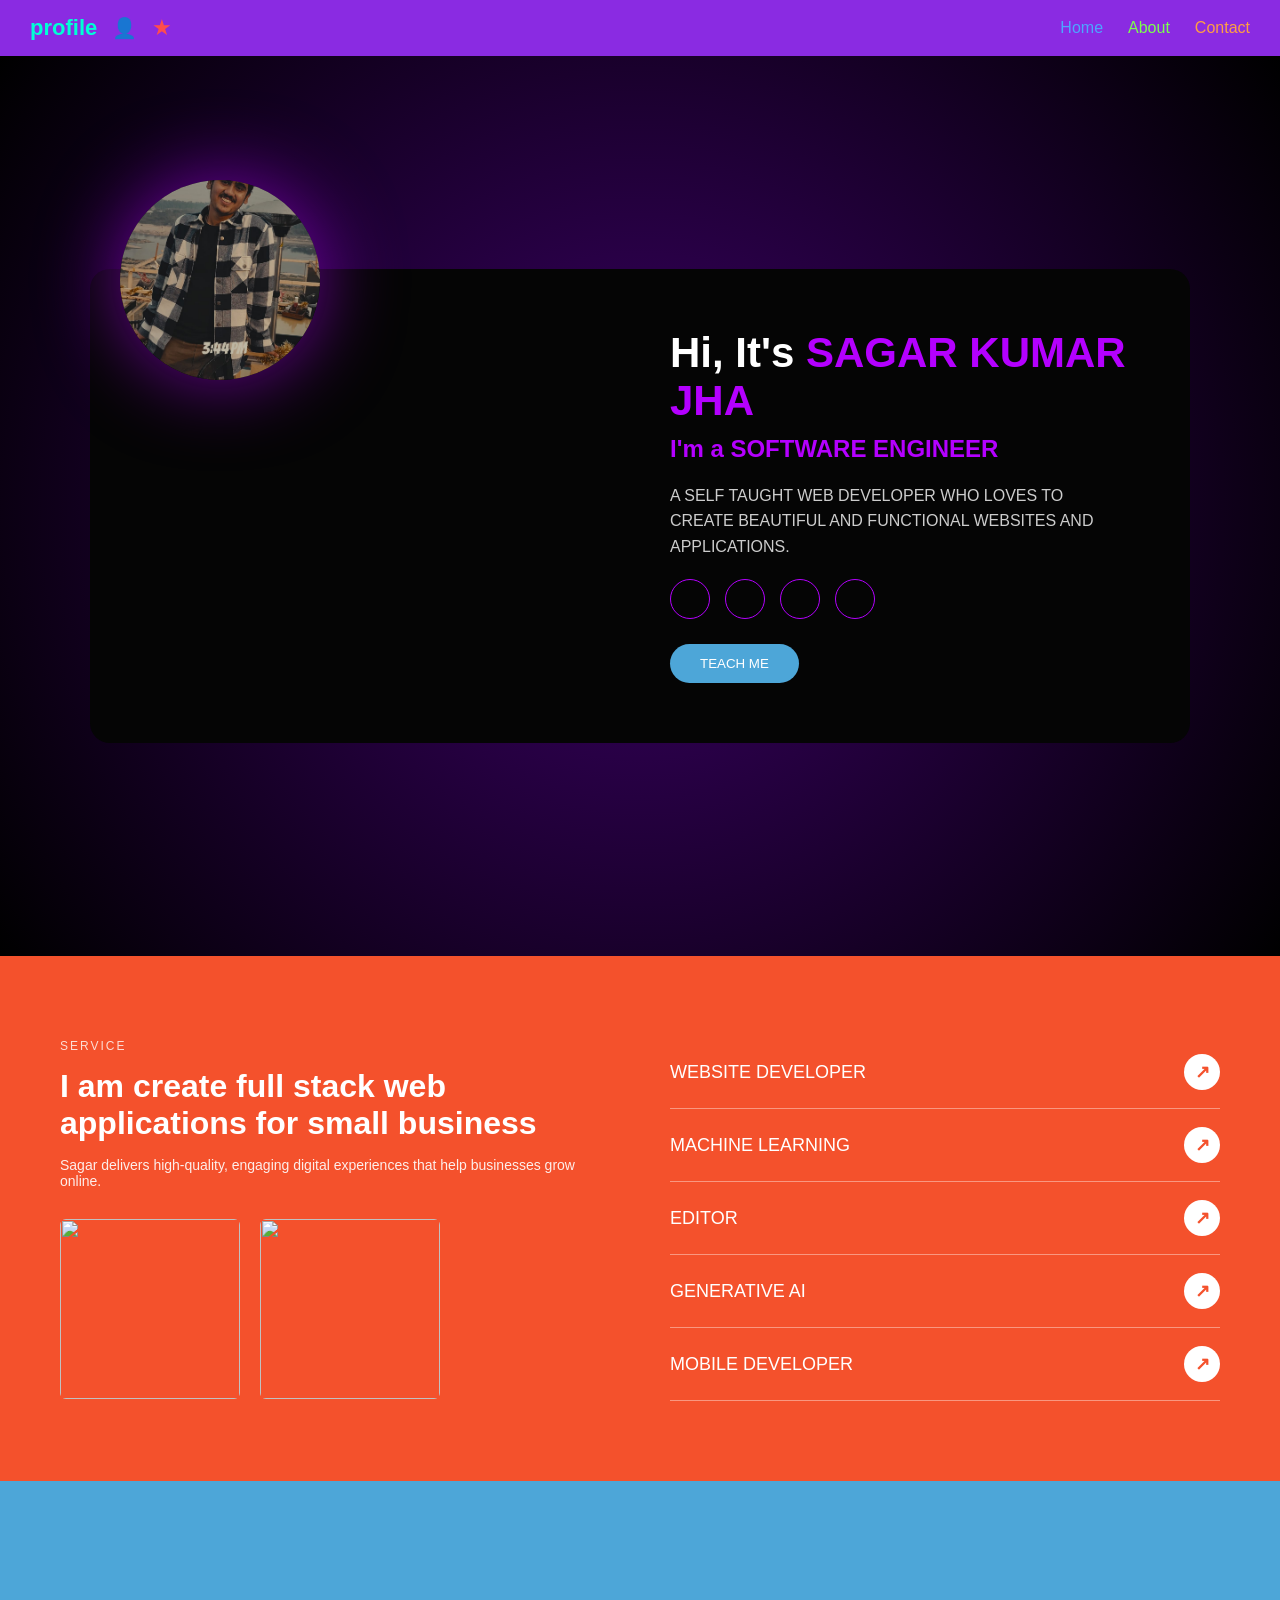
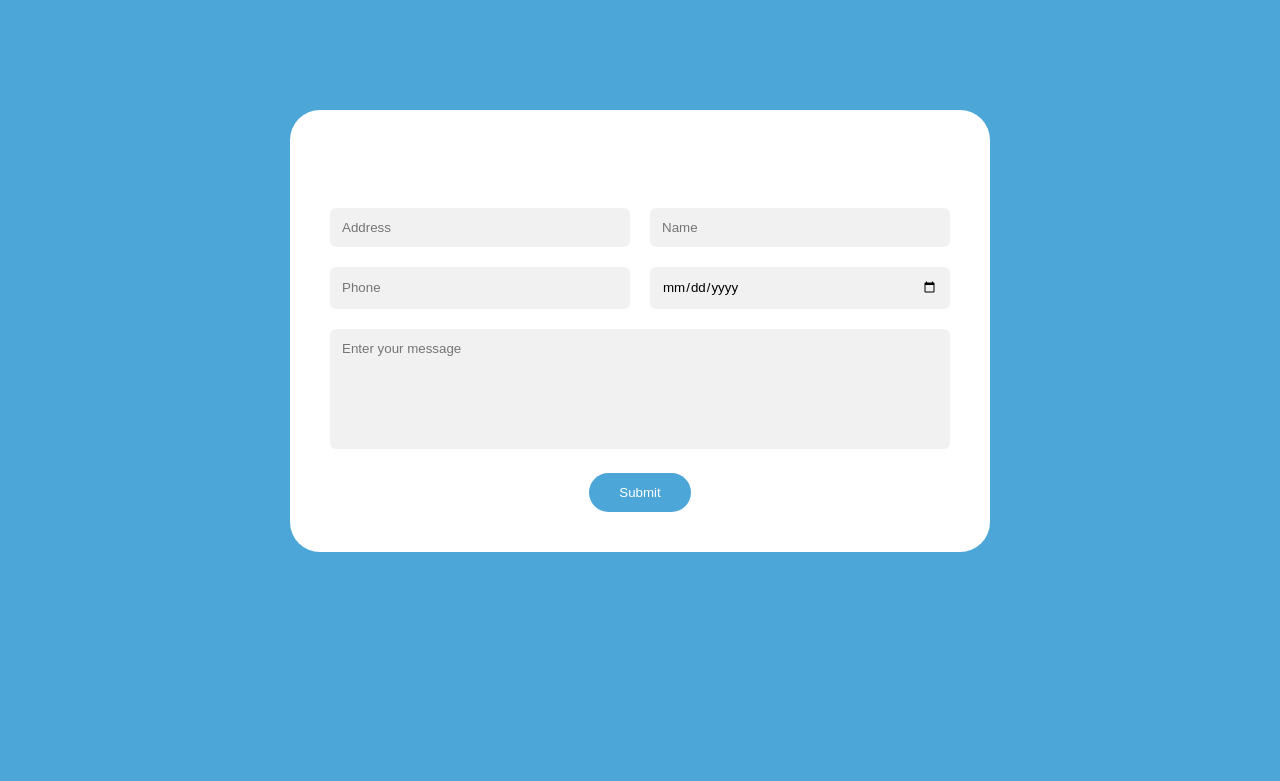
==== profile.html @ 56e8d979 "profile of me" ====
<!DOCTYPE html>
<html lang="en">
<head>
    <meta charset="UTF-8">
    <meta name="viewport" content="width=device-width, initial-scale=1.0">
    <link rel="stylesheet" href="profile.css">
    <title>Document</title>
</head>
<body>
    <header class="main-header">

  <!-- Left section -->
  <div class="header-left">
    <div class="logo">profile</div>
    <div class="profile">👤</div>
    <div class="symbol">★</div>
  </div>

  <!-- Right section -->
  <div class="header-right">
    <div class="nav-item home">Home</div>
    <div class="nav-item about">About</div>
    <div class="nav-item contact">Contact</div>

  </div>

</header>


 <section class="purple">
  <div class="container">

    <div class="left">
      <div class="circle"></div>
    </div>

    <div class="right">
      <h1>Hi, It's <span>SAGAR KUMAR JHA</span></h1>
      <h2>I'm a SOFTWARE ENGINEER</h2>
      <p>
        A SELF TAUGHT WEB DEVELOPER WHO LOVES TO CREATE BEAUTIFUL AND FUNCTIONAL WEBSITES AND APPLICATIONS.
      </p>

      <div class="icons">
        <span></span>
        <span></span>
        <span></span>
        <span></span>
      </div>

      <button>TEACH ME</button>
    </div>

  </div>
</section>

  </section>

  <section class="orange">
  <div class="orange-container">

    <!-- LEFT SIDE -->
    <div class="left-content">
      <p class="tag">SERVICE</p>
      <h2>I am create full stack web applications for small business</h2>
      <p class="desc">
        Sagar delivers high-quality, engaging digital experiences that help businesses grow online.
      </p>

      <div class="image-box">
        <img src="https://images.unsplash.com/photo-1581090700227-1e37b190418e">
        <img src="https://images.unsplash.com/photo-1524758631624-e2822e304c36">
      </div>
    </div>

    <!-- RIGHT SIDE -->
    <div class="right-content">

      <div class="service-item">
        <span>WEBSITE DEVELOPER</span>
        <span class="arrow">↗</span>
      </div>

      <div class="service-item">
        <span>MACHINE LEARNING</span>
        <span class="arrow">↗</span>
      </div>

      <div class="service-item">
        <span>EDITOR</span>
        <span class="arrow">↗</span>
      </div>

      <div class="service-item">
        <span>GENERATIVE AI</span>
        <span class="arrow">↗</span>
      </div>

      <div class="service-item">
        <span>MOBILE DEVELOPER</span>
        <span class="arrow">↗</span>
      </div>

    </div>

  </div>
</section>

  <section class="blue">
  <div class="contact-card">

    <h1>Contact Us</h1>

    <div class="row">
      <input type="text" placeholder="Address">
      <input type="text" placeholder="Name">
    </div>

    <div class="row">
      <input type="tel" placeholder="Phone">
      <input type="date">
    </div>

    <textarea placeholder="Enter your message"></textarea>

    <button>Submit</button>

  </div>
</section>




</body>
</html>
---- profile.css ----
body {
  margin: 0;
  font-family: Arial, sans-serif;
}

/* ORANGE SECTION */
.orange {
  background-color: #f4512c;
  padding: 80px 60px;
  color: white;
}

/* MAIN CONTAINER */
.orange-container {
  display: flex;
  gap: 60px;
  align-items: center;
}

/* LEFT SIDE */
.left-content {
  flex: 1;
}

.tag {
  letter-spacing: 2px;
  font-size: 12px;
  opacity: 0.8;
}

.left-content h2 {
  font-size: 32px;
  margin: 15px 0;
}

.desc {
  font-size: 14px;
  opacity: 0.9;
  margin-bottom: 30px;
}

/* IMAGES */
.image-box {
  display: flex;
  gap: 20px;
}

.image-box img {
  width: 180px;
  height: 180px;
  object-fit: cover;
  border-radius: 6px;
}

/* RIGHT SIDE */
.right-content {
  flex: 1;
  display: flex;
  flex-direction: column;
}

/* SERVICE LIST */
.service-item {
  display: flex;
  justify-content: space-between;
  align-items: center;
  padding: 18px 0;
  border-bottom: 1px solid rgba(255,255,255,0.4);
  font-size: 18px;
}

.arrow {
  width: 36px;
  height: 36px;
  background: white;
  color: #f4512c;
  border-radius: 50%;
  display: flex;
  justify-content: center;
  align-items: center;
  font-weight: bold;
  cursor: pointer;
}


body {
  margin: 0;
  padding: 0;
}

.section {
  min-height: 100vh;
  display: flex;
  align-items: center;
  justify-content: flex-start;
  padding: 40px;
}

* {
  margin: 0;
  padding: 0;
  box-sizing: border-box;
  font-family: Arial, sans-serif;
}

.purple {
  min-height: 100vh;
  background: radial-gradient(circle, #3b0066, #000);
  display: flex;
  align-items: center;
  justify-content: center;
}

.container {
  width: 90%;
  max-width: 1100px;
  background: #050505;
  border-radius: 20px;
  padding: 60px;
  display: flex;
  gap: 60px;
}

.left {
  flex: 1;
  display: flex;
  align-items: center;
  justify-content: center;
}

.circle {
  width: 200px;
  height: 200px;
  border-radius: 50%;
  background-image: url("image.jpg");
  background-size: cover;
  background-position: center;
  box-shadow: 0 0 80px rgba(180, 0, 255, 0.6);
}

.right {
  flex: 1;
  color: white;
}

.right h1 {
  font-size: 42px;
}

.right h1 span {
  color: #b400ff;
}

.right h2 {
  margin-top: 10px;
  color: #b400ff;
}

.right p {
  margin: 20px 0;
  line-height: 1.6;
  color: #ccc;
}

.icons {
  display: flex;
  gap: 15px;
  margin-bottom: 25px;
}

.icons span {
  width: 40px;
  height: 40px;
  border: 1px solid #b400ff;
  border-radius: 50%;
}

button {
  padding: 12px 30px;
  background: transparent;
  border: 1px solid #b400ff;
  color: white;
  border-radius: 25px;
  cursor: pointer;
}

h1 {
    margin: 0;
    color: white;
}
h2 {
    margin-top: 0;
}  

.circle {
  position: absolute;
  width: 200px;
  height: 200px;
  border-radius: 50%;
  background-image: url("image.jpg");
  background-size: cover;
  left: 120px;
  top: 180px;
}
body {
  margin: 0;
  font-family: Arial, sans-serif;
}

/* Blue section */
.blue {
  background-color: #4da6d8;
  min-height: 100vh;              /* NOT 50vh */
  display: flex;
  justify-content: center;
  align-items: center;
  padding: 40px 0;
}

/* White card */
.contact-card {
  background-color: white;
  width: 70%;
  max-width: 700px;
  padding: 40px;
  border-radius: 30px;
  text-align: center;
}

/* Title */
.contact-card h1 {
  margin-bottom: 30px;
}

/* Input rows */
.row {
  display: flex;
  gap: 20px;
  margin-bottom: 20px;
}

.row input {
  flex: 1;
  padding: 12px;
  border: none;
  background: #f1f1f1;
  border-radius: 6px;
}

/* Message box */
textarea {
  width: 100%;
  height: 120px;
  padding: 12px;
  border: none;
  background: #f1f1f1;
  border-radius: 6px;
  margin-bottom: 20px;
  resize: none;
}

/* Button */
button {
  padding: 12px 30px;
  border: none;
  border-radius: 20px;
  background-color: #4da6d8;
  color: white;
  cursor: pointer;
}


/* Reset */
body {
  margin: 0;
  font-family: Arial, sans-serif;
}

/* Header container */
.main-header {
  display: flex;
  justify-content: space-between; /* left & right */
  align-items: center;
  padding: 15px 30px;
  background-color: blueviolet;
}

/* Left side header */
.header-left {
  display: flex;
  align-items: center;
  gap: 15px;
}

/* Logo */
.logo {
  color: #00ffd5;
  font-size: 22px;
  font-weight: bold;
}

/* Profile icon */
.profile {
  color: #ffcc00;
  font-size: 20px;
  cursor: pointer;
}

/* Symbol */
.symbol {
  color: #ff4d4d;
  font-size: 22px;
}

/* Right side nav */
.header-right {
  display: flex;
  gap: 25px;
}

/* Common nav item */
.nav-item {
  color: white;
  cursor: pointer;
  font-size: 16px;
  position: relative;
}

/* Individual colors */
.home {
  color: #4da6ff;
}

.about {
  color: #7cff4d;
}

.contact {
  color: #ff9f43;
}

/* Hover effect */
.nav-item:hover {
  text-decoration: underline;
}
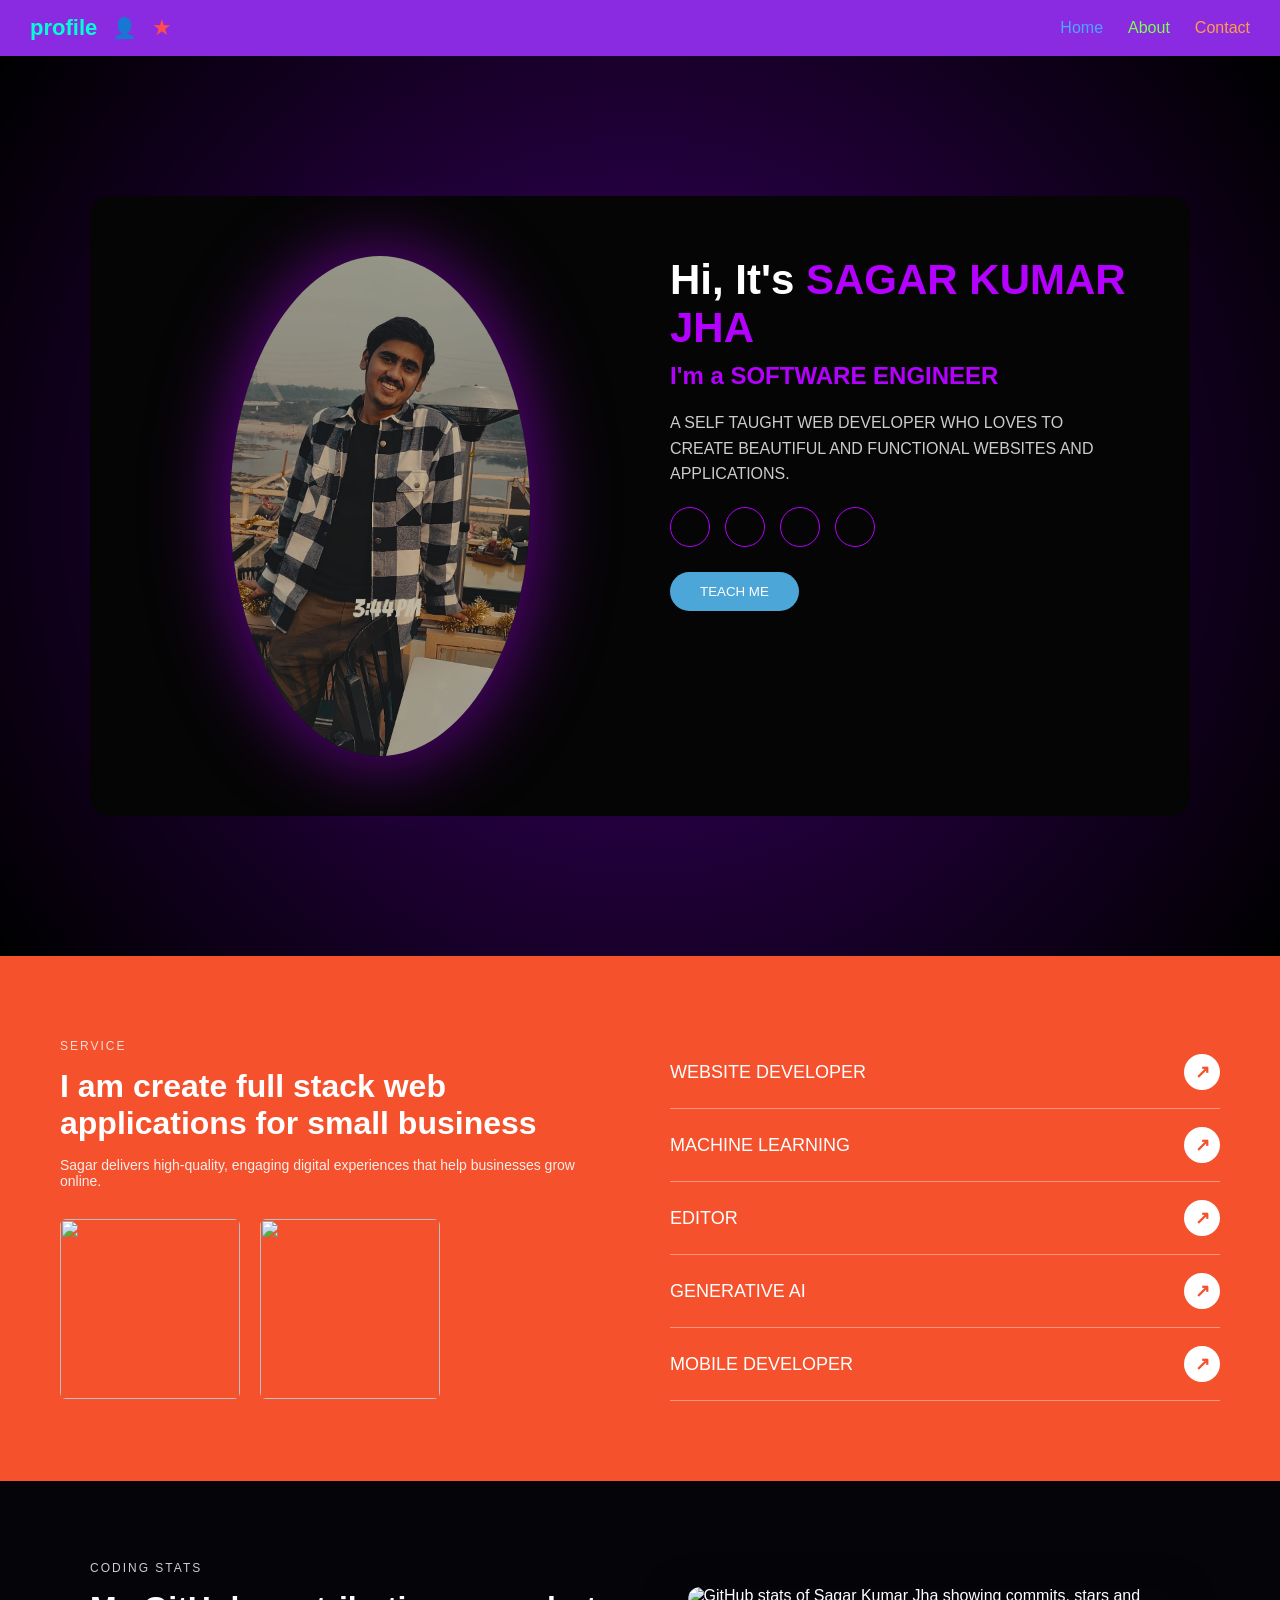
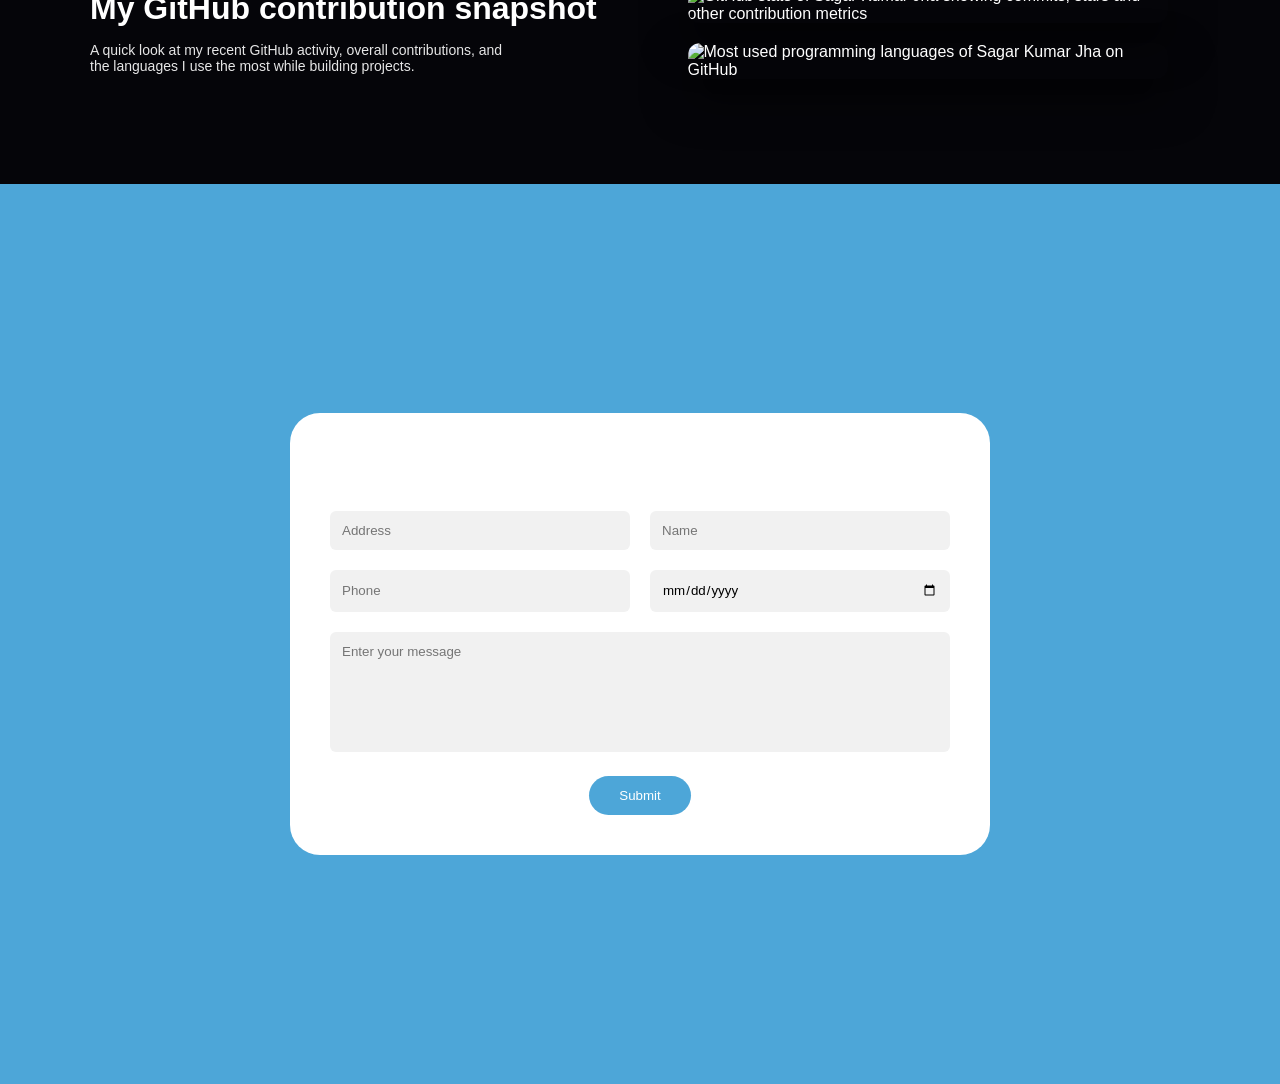
==== commit 38ff2154: "add GitHub account stats section Made-with: Cursor" ====
--- a/profile.html
+++ b/profile.html
@@ -106,6 +106,31 @@
   </div>
 </section>
 
+  <section class="stats">
+    <div class="stats-container">
+      <div class="stats-text">
+        <p class="tag">CODING STATS</p>
+        <h2>My GitHub contribution snapshot</h2>
+        <p class="desc">
+          A quick look at my recent GitHub activity, overall contributions, and the languages I use the most while building projects.
+        </p>
+      </div>
+
+      <div class="stats-cards">
+        <img
+          class="stats-card"
+          src="https://github-readme-stats.vercel.app/api?username=sagar-coder29&show_icons=true&theme=radical"
+          alt="GitHub stats of Sagar Kumar Jha showing commits, stars and other contribution metrics"
+        >
+        <img
+          class="stats-card"
+          src="https://github-readme-stats.vercel.app/api/top-langs/?username=sagar-coder29&layout=compact&theme=radical"
+          alt="Most used programming languages of Sagar Kumar Jha on GitHub"
+        >
+      </div>
+    </div>
+  </section>
+
   <section class="blue">
   <div class="contact-card">
 
--- a/profile.css
+++ b/profile.css
@@ -193,9 +193,8 @@
 }  
 
 .circle {
-  position: absolute;
-  width: 200px;
-  height: 200px;
+  width: 300px;
+  height: 500px;
   border-radius: 50%;
   background-image: url("image.jpg");
   background-size: cover;
@@ -343,3 +342,63 @@
 .nav-item:hover {
   text-decoration: underline;
 }
+
+/* GitHub stats section */
+.stats {
+  background-color: #050509;
+  color: #ffffff;
+  padding: 80px 60px;
+}
+
+.stats-container {
+  max-width: 1100px;
+  margin: 0 auto;
+  display: flex;
+  gap: 50px;
+  align-items: center;
+  flex-wrap: wrap;
+}
+
+.stats-text {
+  flex: 1;
+}
+
+.stats-text h2 {
+  font-size: 32px;
+  margin: 15px 0;
+}
+
+.stats-text .desc {
+  max-width: 420px;
+}
+
+.stats-cards {
+  flex: 1;
+  display: flex;
+  flex-direction: column;
+  gap: 20px;
+  align-items: center;
+}
+
+.stats-card {
+  width: 100%;
+  max-width: 480px;
+  border-radius: 12px;
+  box-shadow: 0 18px 45px rgba(0, 0, 0, 0.6);
+}
+
+@media (max-width: 768px) {
+  .stats {
+    padding: 60px 20px;
+  }
+
+  .stats-container {
+    flex-direction: column;
+    align-items: flex-start;
+  }
+
+  .stats-cards {
+    width: 100%;
+    align-items: stretch;
+  }
+}
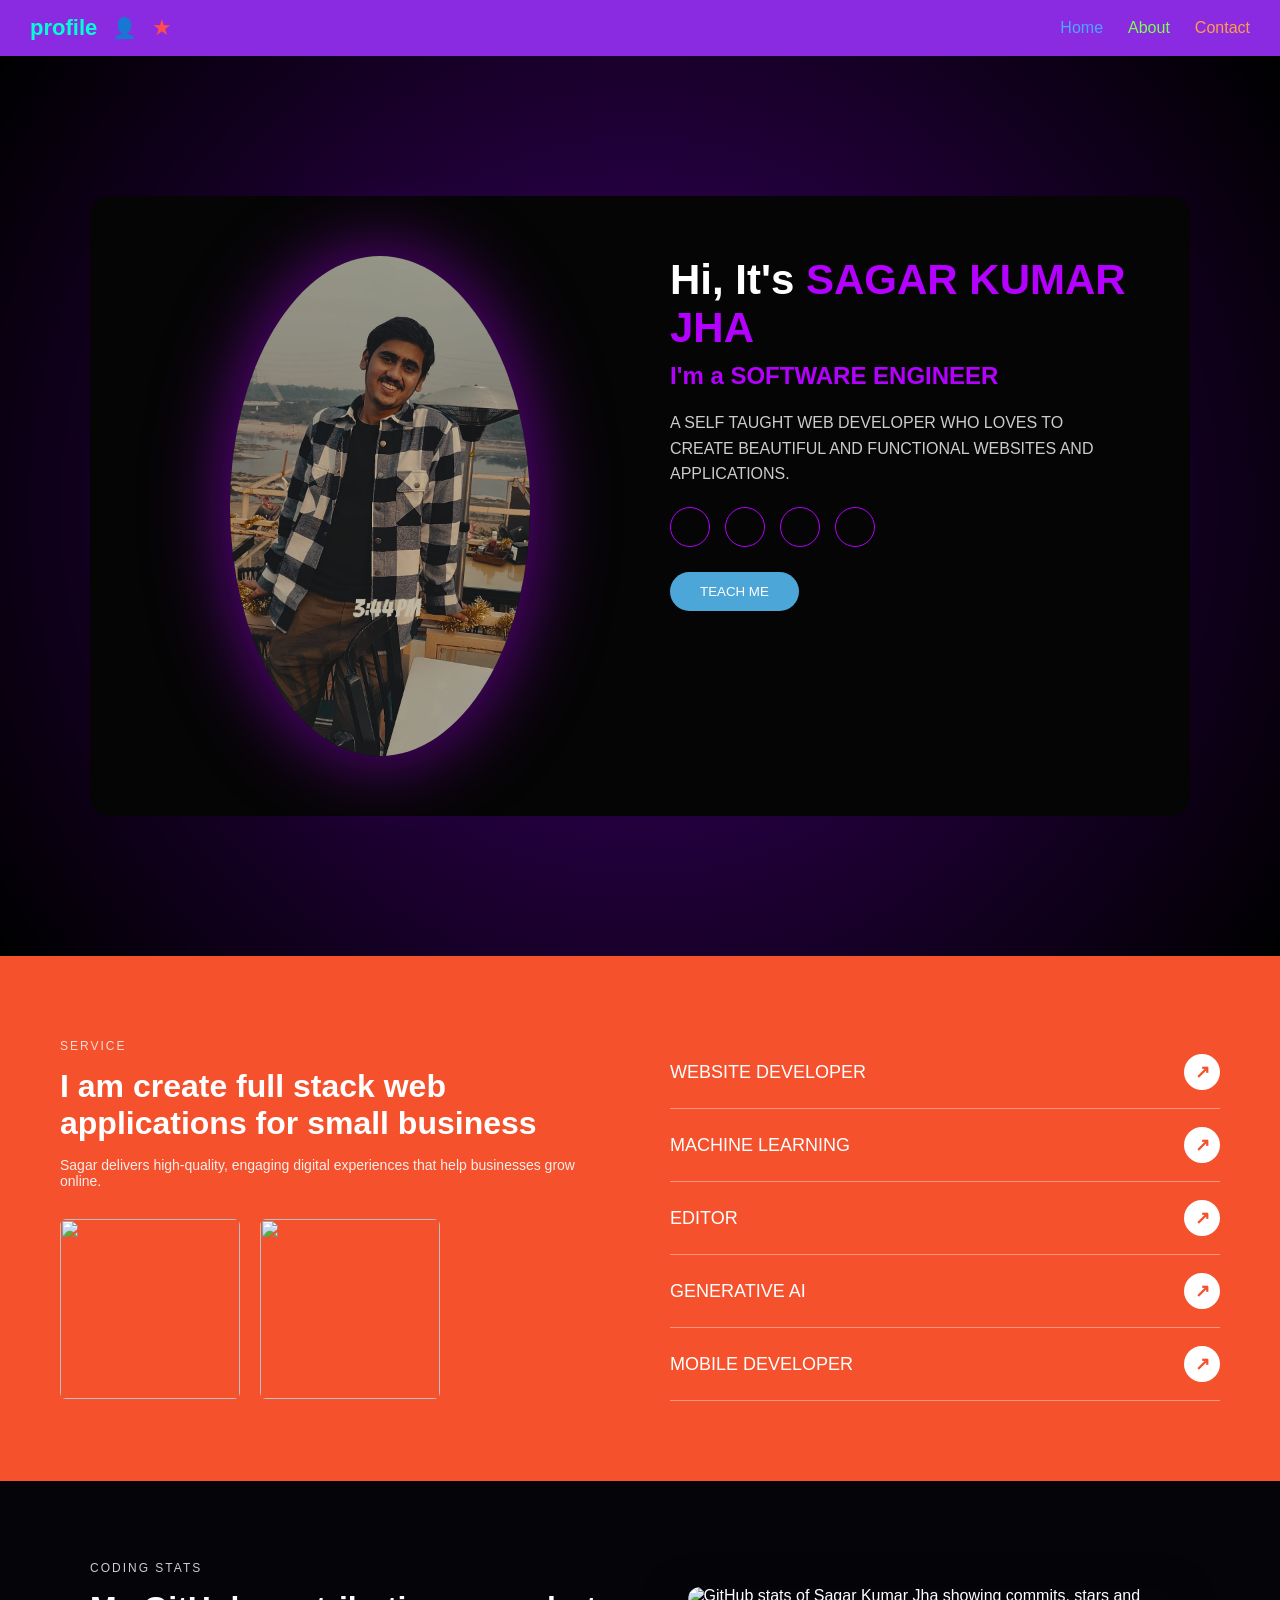
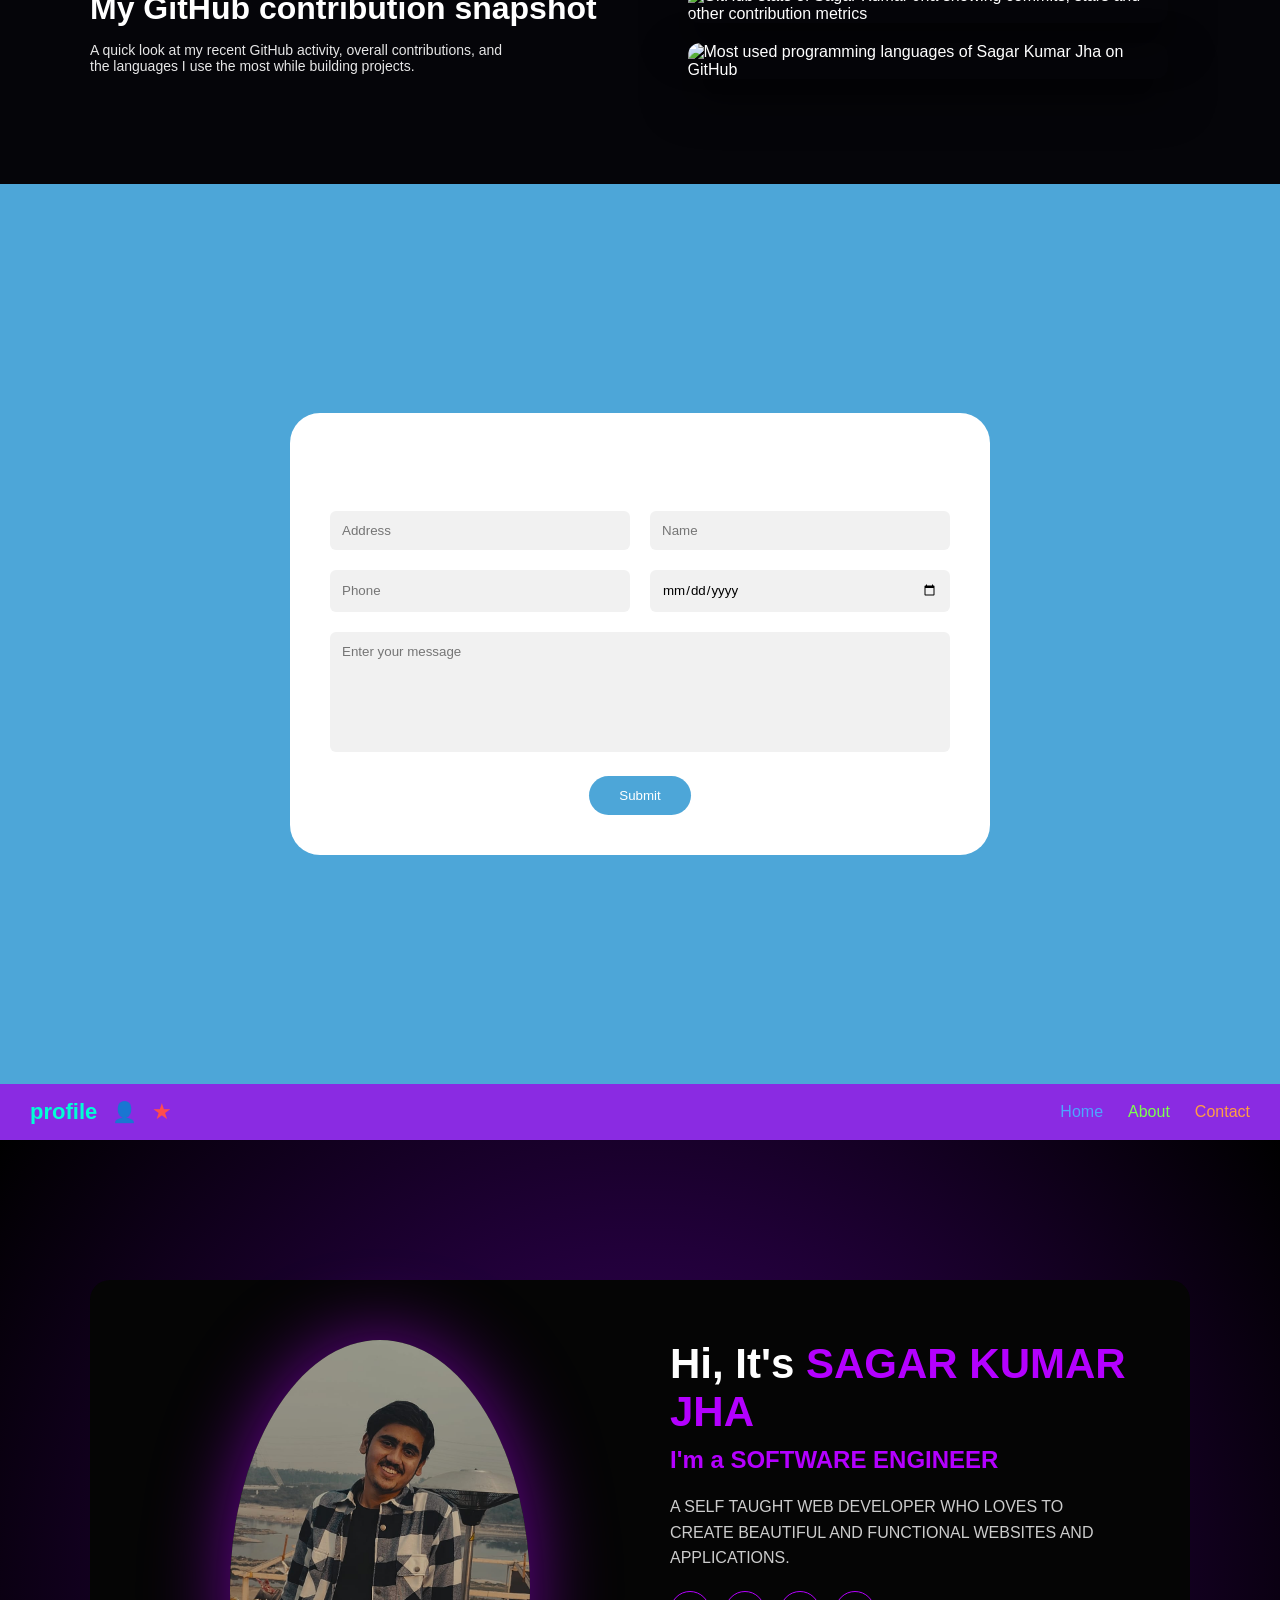
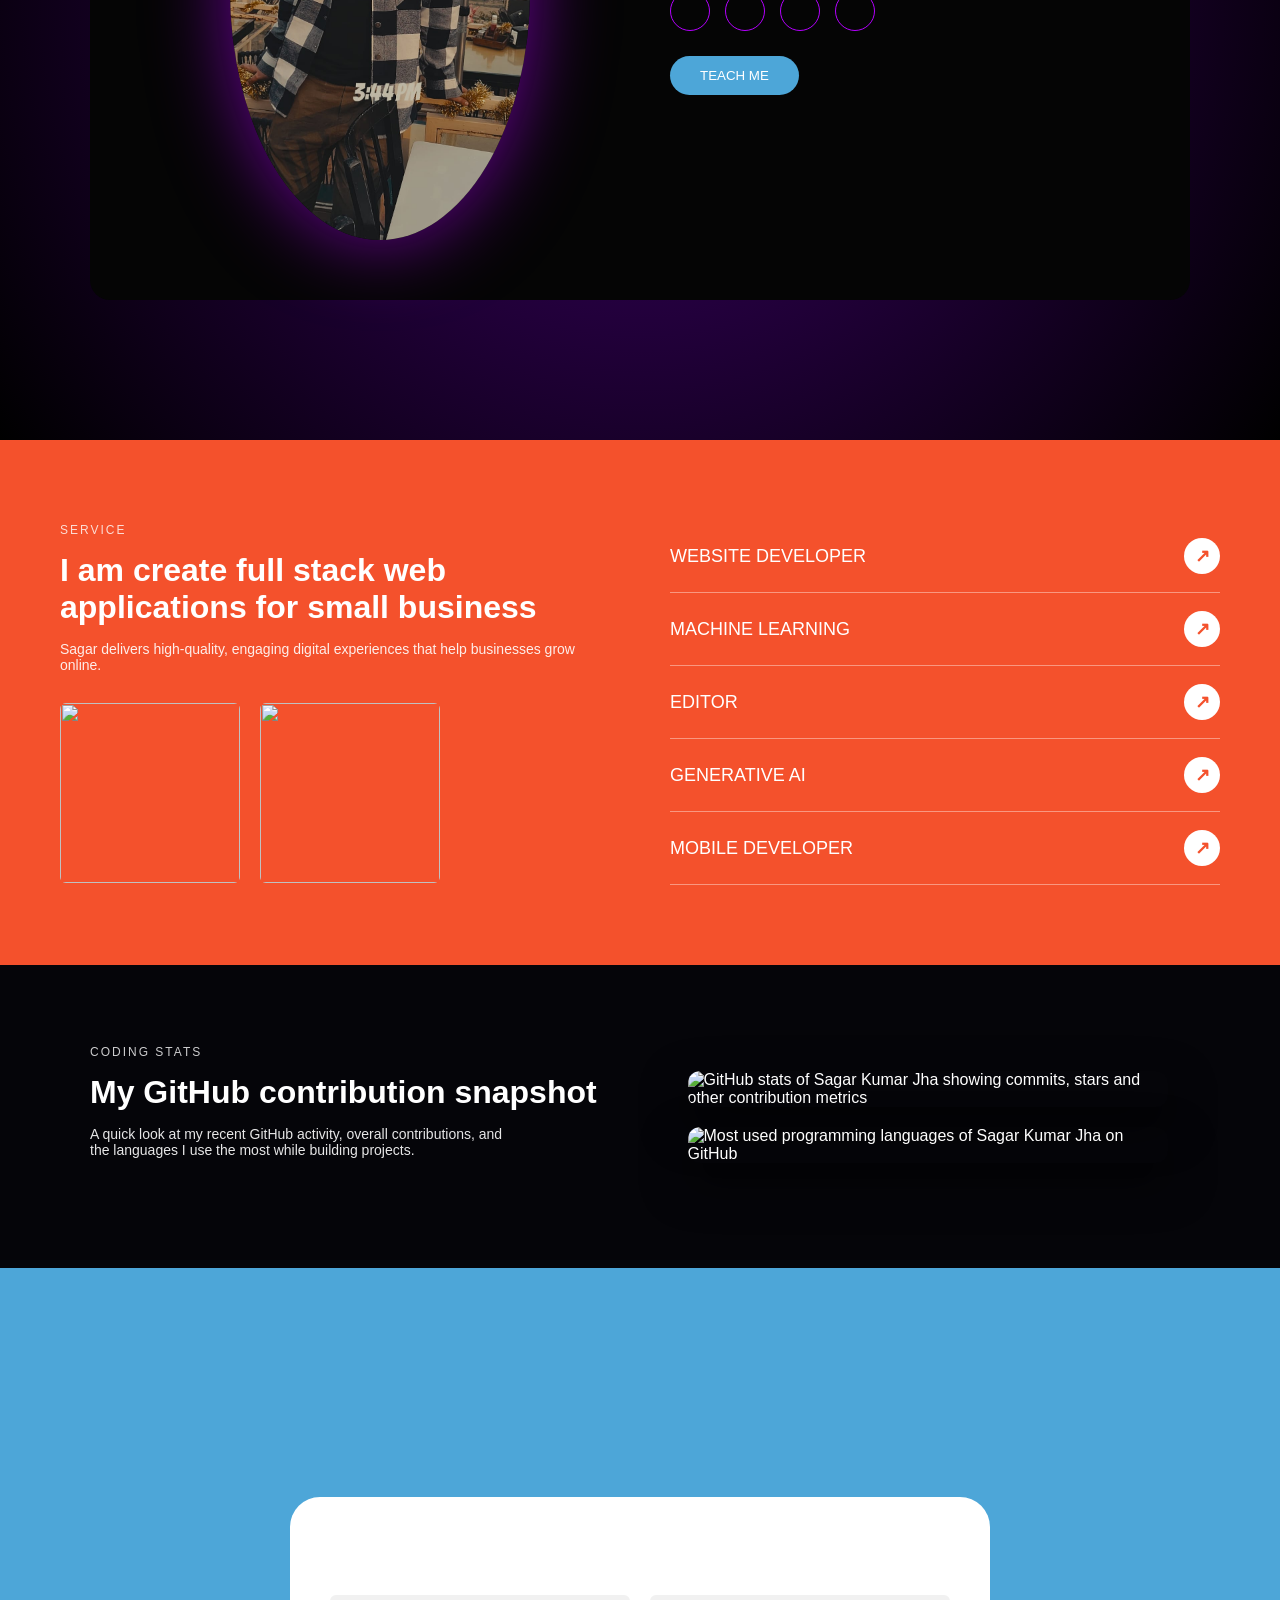
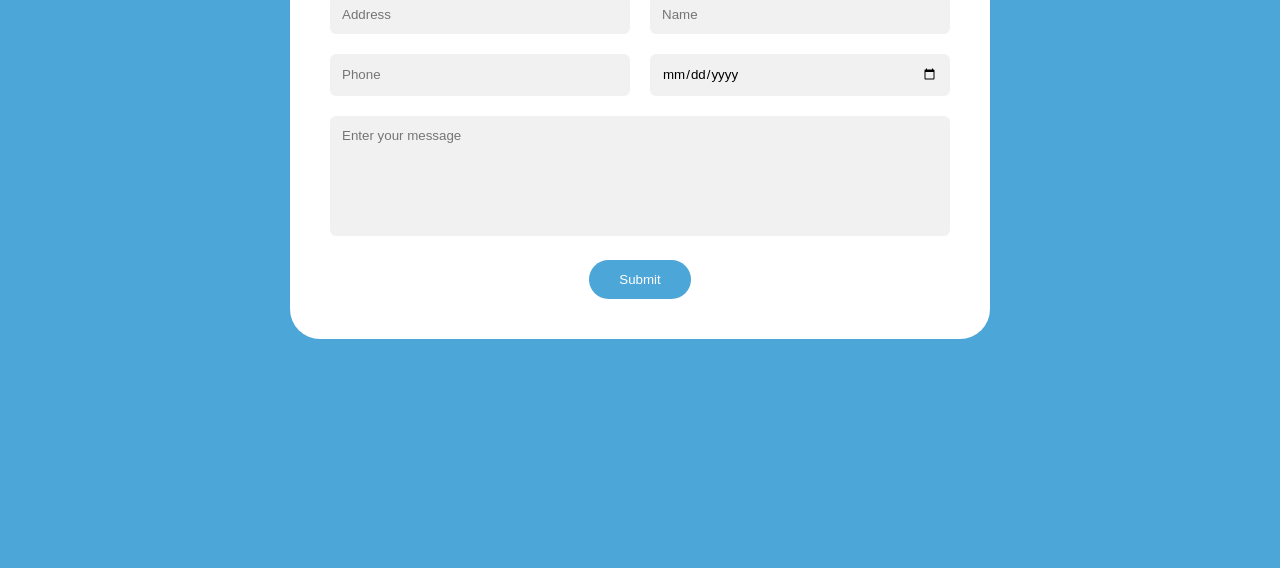
==== commit 9d370dc3: "re-add profile.html page Made-with: Cursor" ====
--- a/profile.html
+++ b/profile.html
@@ -23,6 +23,7 @@
     <div class="nav-item contact">Contact</div>
 
   </div>
+
 
 </header>
 
@@ -157,4 +158,164 @@
 
 
 </body>
+</html>
+<!DOCTYPE html>
+<html lang="en">
+<head>
+    <meta charset="UTF-8">
+    <meta name="viewport" content="width=device-width, initial-scale=1.0">
+    <link rel="stylesheet" href="profile.css">
+    <title>Document</title>
+</head>
+<body>
+    <header class="main-header">
+
+  <!-- Left section -->
+  <div class="header-left">
+    <div class="logo">profile</div>
+    <div class="profile">👤</div>
+    <div class="symbol">★</div>
+  </div>
+
+  <!-- Right section -->
+  <div class="header-right">
+    <div class="nav-item home">Home</div>
+    <div class="nav-item about">About</div>
+    <div class="nav-item contact">Contact</div>
+
+  </div>
+
+</header>
+
+
+ <section class="purple">
+  <div class="container">
+
+    <div class="left">
+      <div class="circle"></div>
+    </div>
+
+    <div class="right">
+      <h1>Hi, It's <span>SAGAR KUMAR JHA</span></h1>
+      <h2>I'm a SOFTWARE ENGINEER</h2>
+      <p>
+        A SELF TAUGHT WEB DEVELOPER WHO LOVES TO CREATE BEAUTIFUL AND FUNCTIONAL WEBSITES AND APPLICATIONS.
+      </p>
+
+      <div class="icons">
+        <span></span>
+        <span></span>
+        <span></span>
+        <span></span>
+      </div>
+
+      <button>TEACH ME</button>
+    </div>
+
+  </div>
+</section>
+
+  </section>
+
+  <section class="orange">
+  <div class="orange-container">
+
+    <!-- LEFT SIDE -->
+    <div class="left-content">
+      <p class="tag">SERVICE</p>
+      <h2>I am create full stack web applications for small business</h2>
+      <p class="desc">
+        Sagar delivers high-quality, engaging digital experiences that help businesses grow online.
+      </p>
+
+      <div class="image-box">
+        <img src="https://images.unsplash.com/photo-1581090700227-1e37b190418e">
+        <img src="https://images.unsplash.com/photo-1524758631624-e2822e304c36">
+      </div>
+    </div>
+
+    <!-- RIGHT SIDE -->
+    <div class="right-content">
+
+      <div class="service-item">
+        <span>WEBSITE DEVELOPER</span>
+        <span class="arrow">↗</span>
+      </div>
+
+      <div class="service-item">
+        <span>MACHINE LEARNING</span>
+        <span class="arrow">↗</span>
+      </div>
+
+      <div class="service-item">
+        <span>EDITOR</span>
+        <span class="arrow">↗</span>
+      </div>
+
+      <div class="service-item">
+        <span>GENERATIVE AI</span>
+        <span class="arrow">↗</span>
+      </div>
+
+      <div class="service-item">
+        <span>MOBILE DEVELOPER</span>
+        <span class="arrow">↗</span>
+      </div>
+
+    </div>
+
+  </div>
+</section>
+
+  <section class="stats">
+    <div class="stats-container">
+      <div class="stats-text">
+        <p class="tag">CODING STATS</p>
+        <h2>My GitHub contribution snapshot</h2>
+        <p class="desc">
+          A quick look at my recent GitHub activity, overall contributions, and the languages I use the most while building projects.
+        </p>
+      </div>
+
+      <div class="stats-cards">
+        <img
+          class="stats-card"
+          src="https://github-readme-stats.vercel.app/api?username=sagar-coder29&show_icons=true&theme=radical"
+          alt="GitHub stats of Sagar Kumar Jha showing commits, stars and other contribution metrics"
+        >
+        <img
+          class="stats-card"
+          src="https://github-readme-stats.vercel.app/api/top-langs/?username=sagar-coder29&layout=compact&theme=radical"
+          alt="Most used programming languages of Sagar Kumar Jha on GitHub"
+        >
+      </div>
+    </div>
+  </section>
+
+  <section class="blue">
+  <div class="contact-card">
+
+    <h1>Contact Us</h1>
+
+    <div class="row">
+      <input type="text" placeholder="Address">
+      <input type="text" placeholder="Name">
+    </div>
+
+    <div class="row">
+      <input type="tel" placeholder="Phone">
+      <input type="date">
+    </div>
+
+    <textarea placeholder="Enter your message"></textarea>
+
+    <button>Submit</button>
+
+  </div>
+</section>
+
+
+
+
+</body>
 </html>
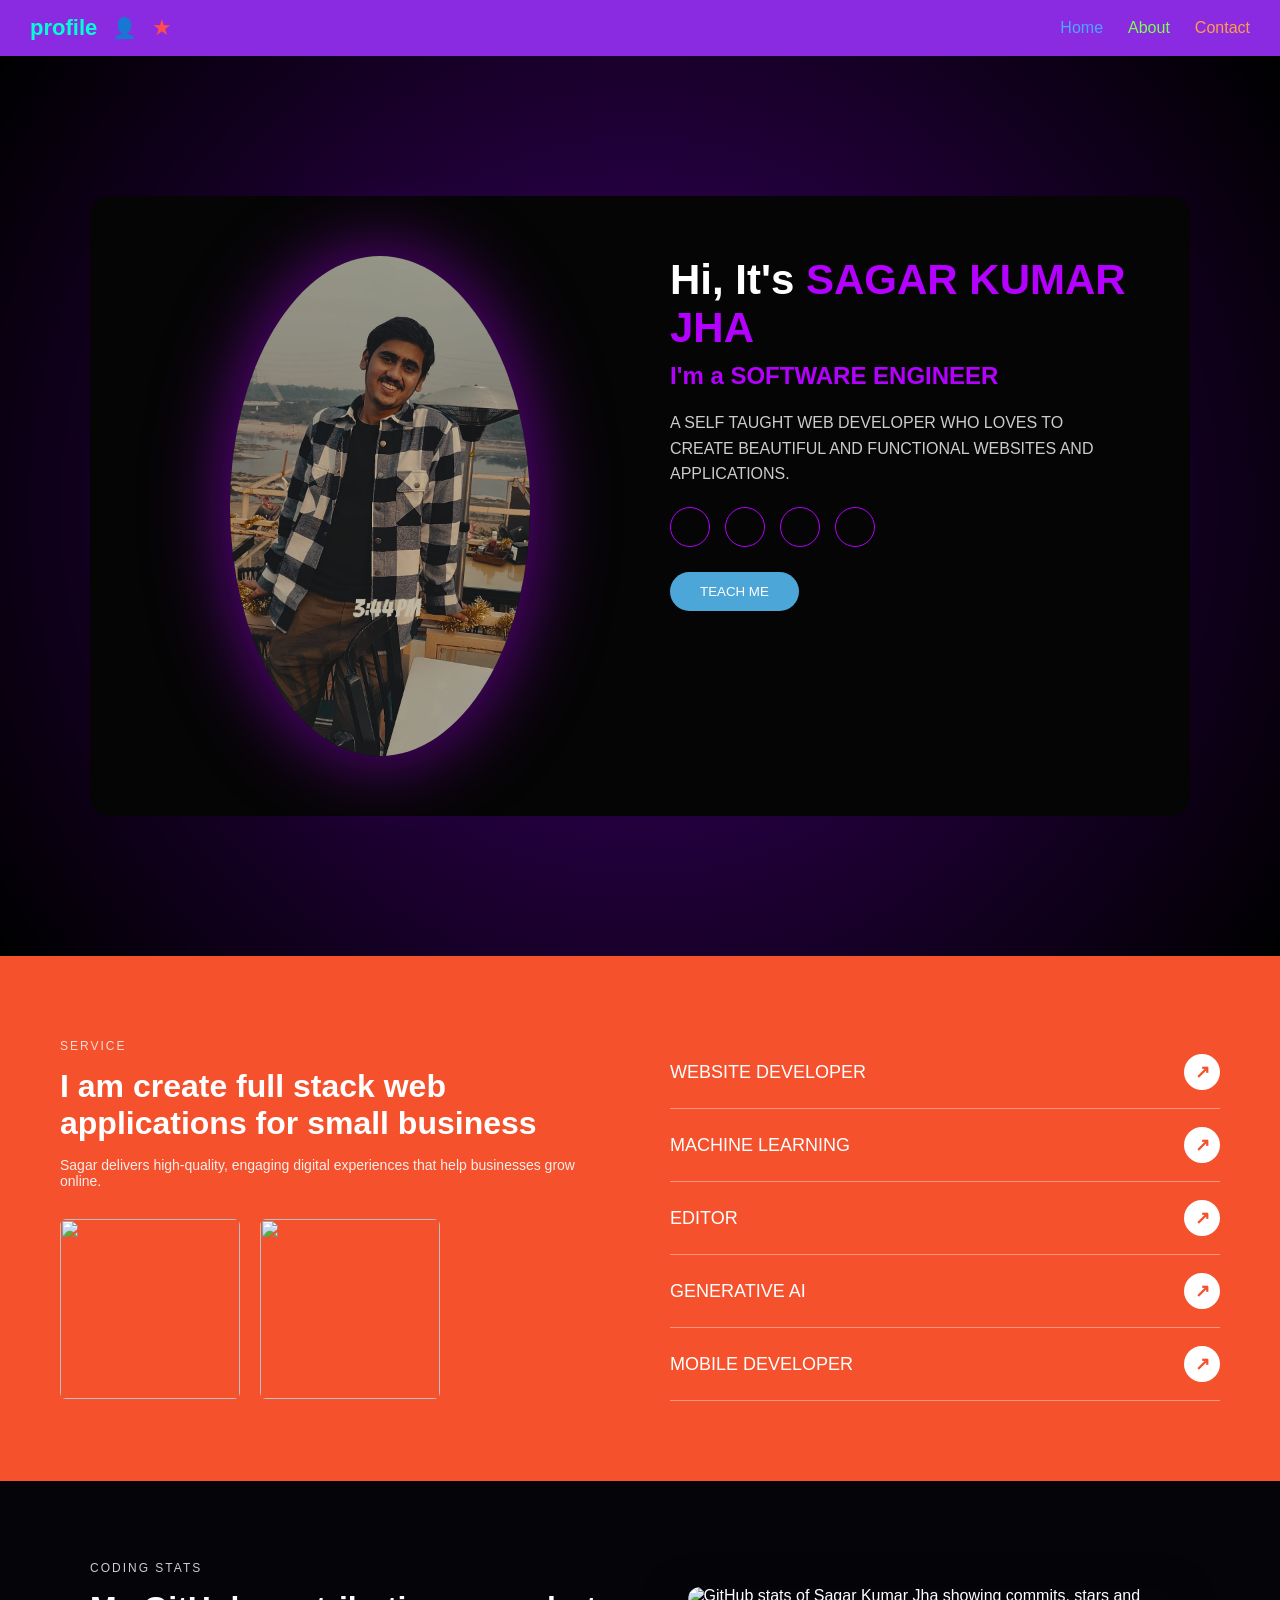
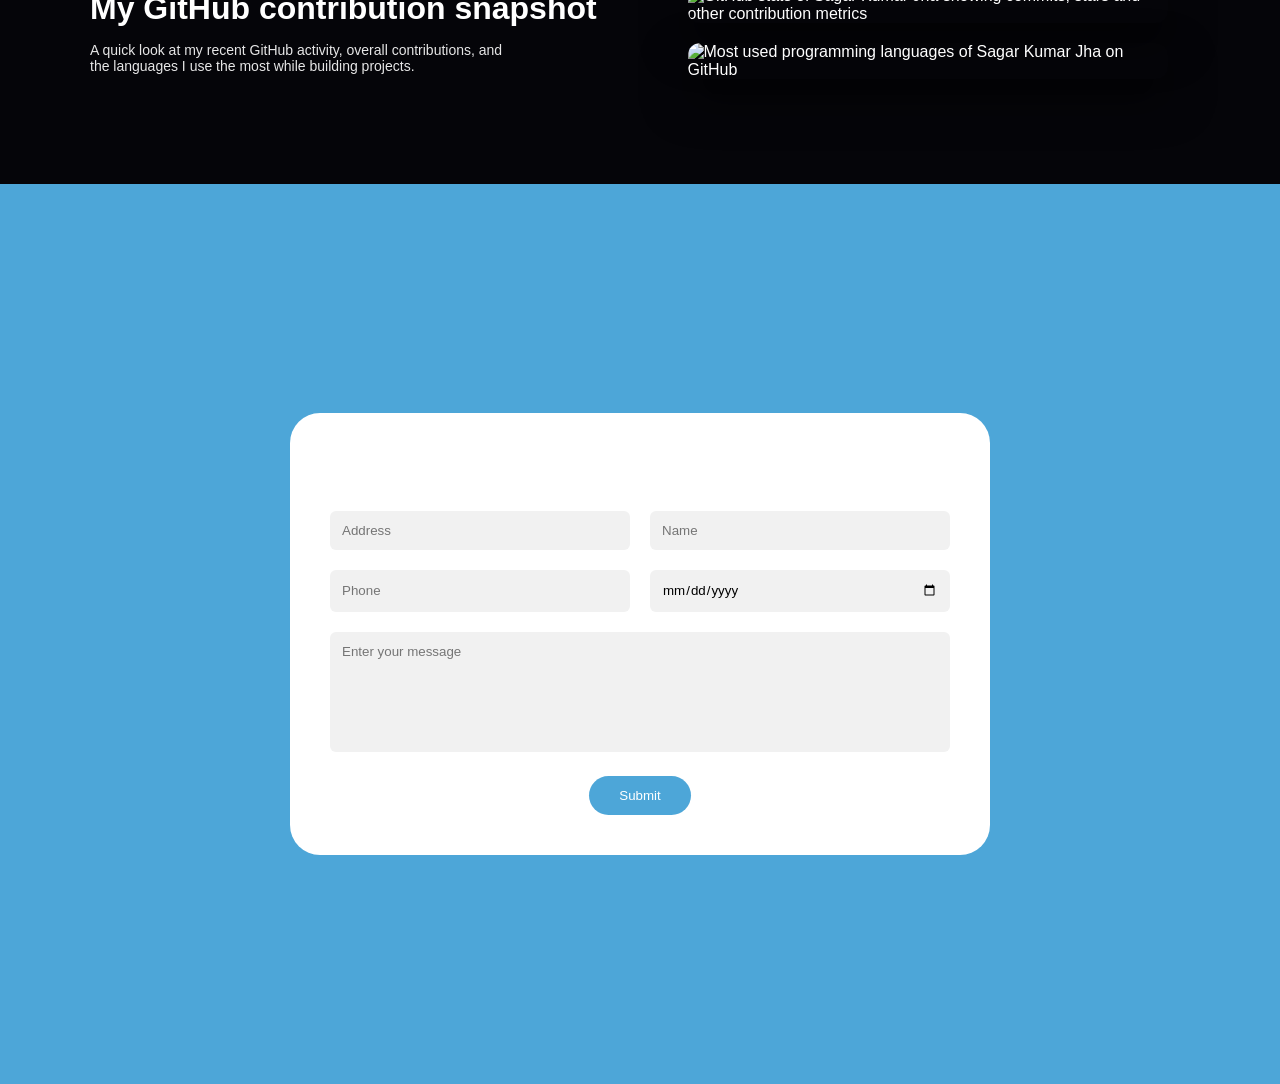
==== commit c6aa4068: "profile Made-with: Cursor" ====
--- a/profile.html
+++ b/profile.html
@@ -159,163 +159,3 @@
 
 </body>
 </html>
-<!DOCTYPE html>
-<html lang="en">
-<head>
-    <meta charset="UTF-8">
-    <meta name="viewport" content="width=device-width, initial-scale=1.0">
-    <link rel="stylesheet" href="profile.css">
-    <title>Document</title>
-</head>
-<body>
-    <header class="main-header">
-
-  <!-- Left section -->
-  <div class="header-left">
-    <div class="logo">profile</div>
-    <div class="profile">👤</div>
-    <div class="symbol">★</div>
-  </div>
-
-  <!-- Right section -->
-  <div class="header-right">
-    <div class="nav-item home">Home</div>
-    <div class="nav-item about">About</div>
-    <div class="nav-item contact">Contact</div>
-
-  </div>
-
-</header>
-
-
- <section class="purple">
-  <div class="container">
-
-    <div class="left">
-      <div class="circle"></div>
-    </div>
-
-    <div class="right">
-      <h1>Hi, It's <span>SAGAR KUMAR JHA</span></h1>
-      <h2>I'm a SOFTWARE ENGINEER</h2>
-      <p>
-        A SELF TAUGHT WEB DEVELOPER WHO LOVES TO CREATE BEAUTIFUL AND FUNCTIONAL WEBSITES AND APPLICATIONS.
-      </p>
-
-      <div class="icons">
-        <span></span>
-        <span></span>
-        <span></span>
-        <span></span>
-      </div>
-
-      <button>TEACH ME</button>
-    </div>
-
-  </div>
-</section>
-
-  </section>
-
-  <section class="orange">
-  <div class="orange-container">
-
-    <!-- LEFT SIDE -->
-    <div class="left-content">
-      <p class="tag">SERVICE</p>
-      <h2>I am create full stack web applications for small business</h2>
-      <p class="desc">
-        Sagar delivers high-quality, engaging digital experiences that help businesses grow online.
-      </p>
-
-      <div class="image-box">
-        <img src="https://images.unsplash.com/photo-1581090700227-1e37b190418e">
-        <img src="https://images.unsplash.com/photo-1524758631624-e2822e304c36">
-      </div>
-    </div>
-
-    <!-- RIGHT SIDE -->
-    <div class="right-content">
-
-      <div class="service-item">
-        <span>WEBSITE DEVELOPER</span>
-        <span class="arrow">↗</span>
-      </div>
-
-      <div class="service-item">
-        <span>MACHINE LEARNING</span>
-        <span class="arrow">↗</span>
-      </div>
-
-      <div class="service-item">
-        <span>EDITOR</span>
-        <span class="arrow">↗</span>
-      </div>
-
-      <div class="service-item">
-        <span>GENERATIVE AI</span>
-        <span class="arrow">↗</span>
-      </div>
-
-      <div class="service-item">
-        <span>MOBILE DEVELOPER</span>
-        <span class="arrow">↗</span>
-      </div>
-
-    </div>
-
-  </div>
-</section>
-
-  <section class="stats">
-    <div class="stats-container">
-      <div class="stats-text">
-        <p class="tag">CODING STATS</p>
-        <h2>My GitHub contribution snapshot</h2>
-        <p class="desc">
-          A quick look at my recent GitHub activity, overall contributions, and the languages I use the most while building projects.
-        </p>
-      </div>
-
-      <div class="stats-cards">
-        <img
-          class="stats-card"
-          src="https://github-readme-stats.vercel.app/api?username=sagar-coder29&show_icons=true&theme=radical"
-          alt="GitHub stats of Sagar Kumar Jha showing commits, stars and other contribution metrics"
-        >
-        <img
-          class="stats-card"
-          src="https://github-readme-stats.vercel.app/api/top-langs/?username=sagar-coder29&layout=compact&theme=radical"
-          alt="Most used programming languages of Sagar Kumar Jha on GitHub"
-        >
-      </div>
-    </div>
-  </section>
-
-  <section class="blue">
-  <div class="contact-card">
-
-    <h1>Contact Us</h1>
-
-    <div class="row">
-      <input type="text" placeholder="Address">
-      <input type="text" placeholder="Name">
-    </div>
-
-    <div class="row">
-      <input type="tel" placeholder="Phone">
-      <input type="date">
-    </div>
-
-    <textarea placeholder="Enter your message"></textarea>
-
-    <button>Submit</button>
-
-  </div>
-</section>
-
-
-
-
-</body>
-</html>
